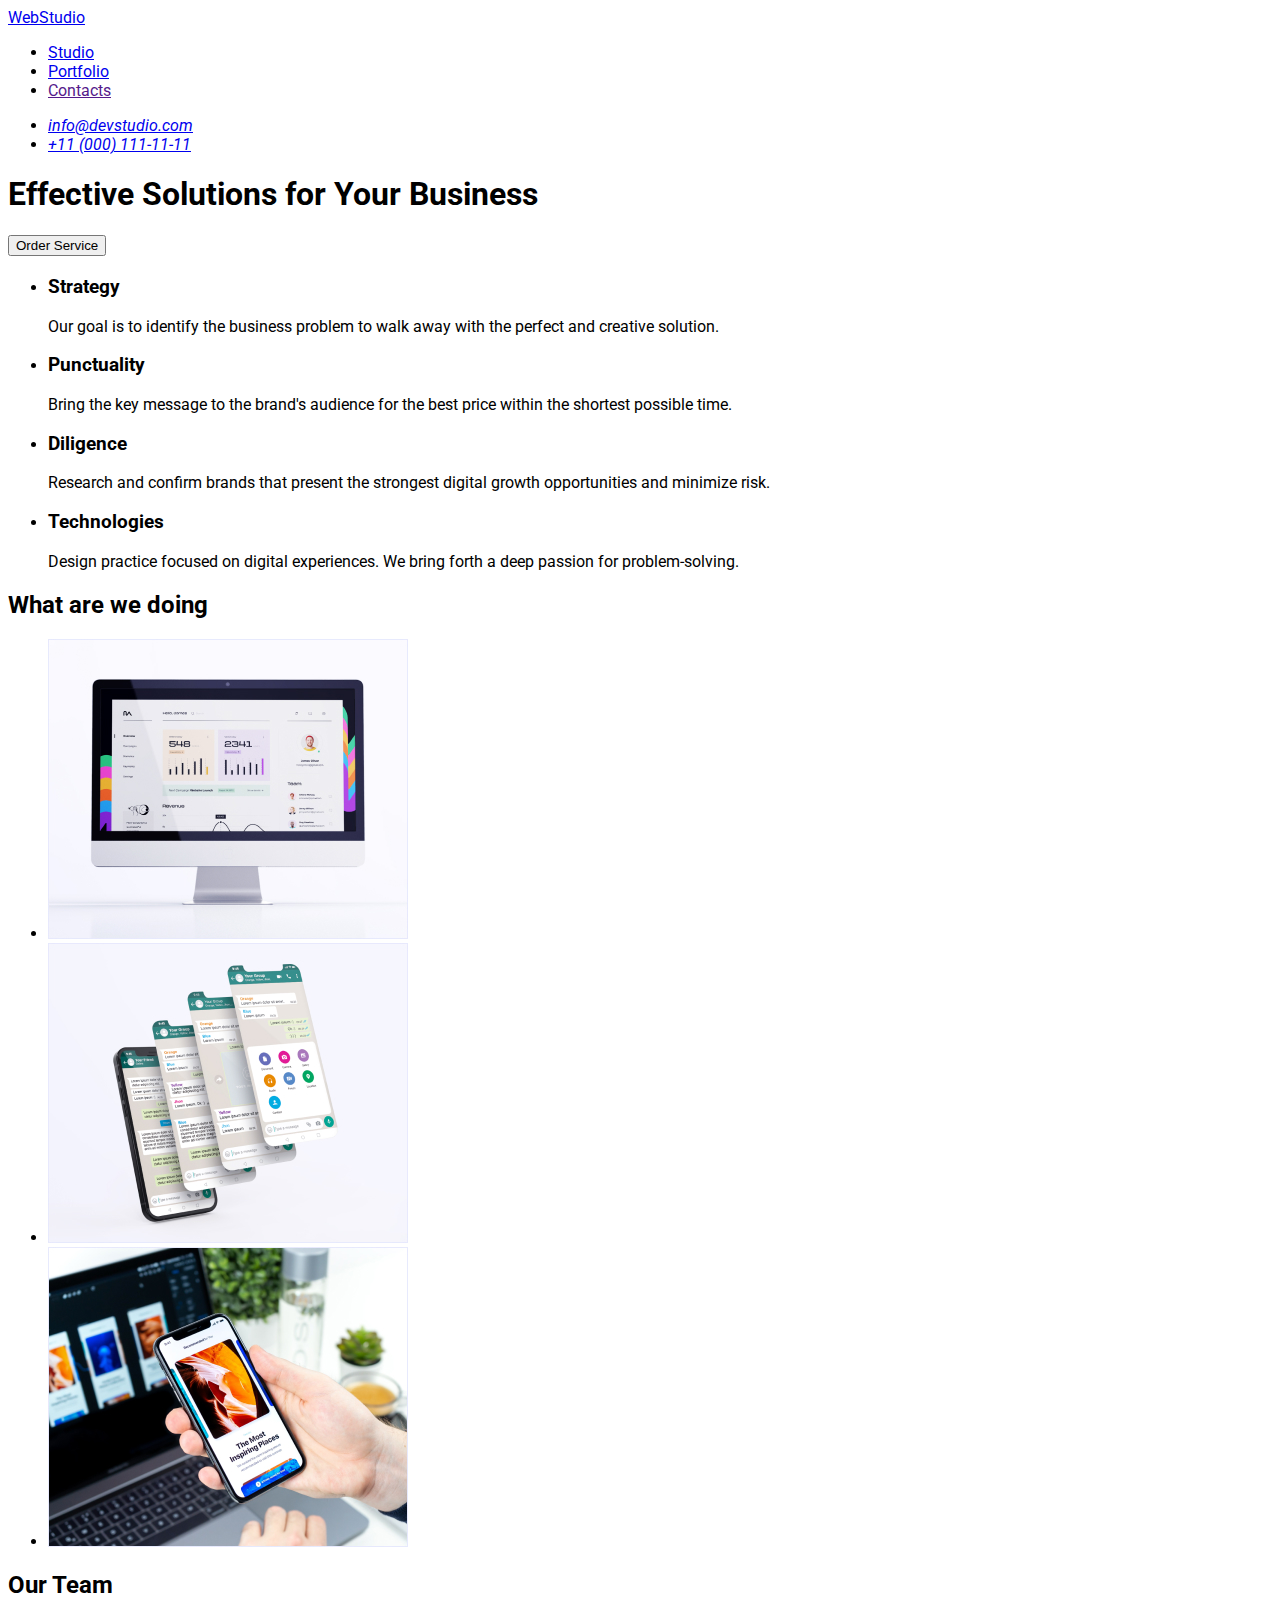
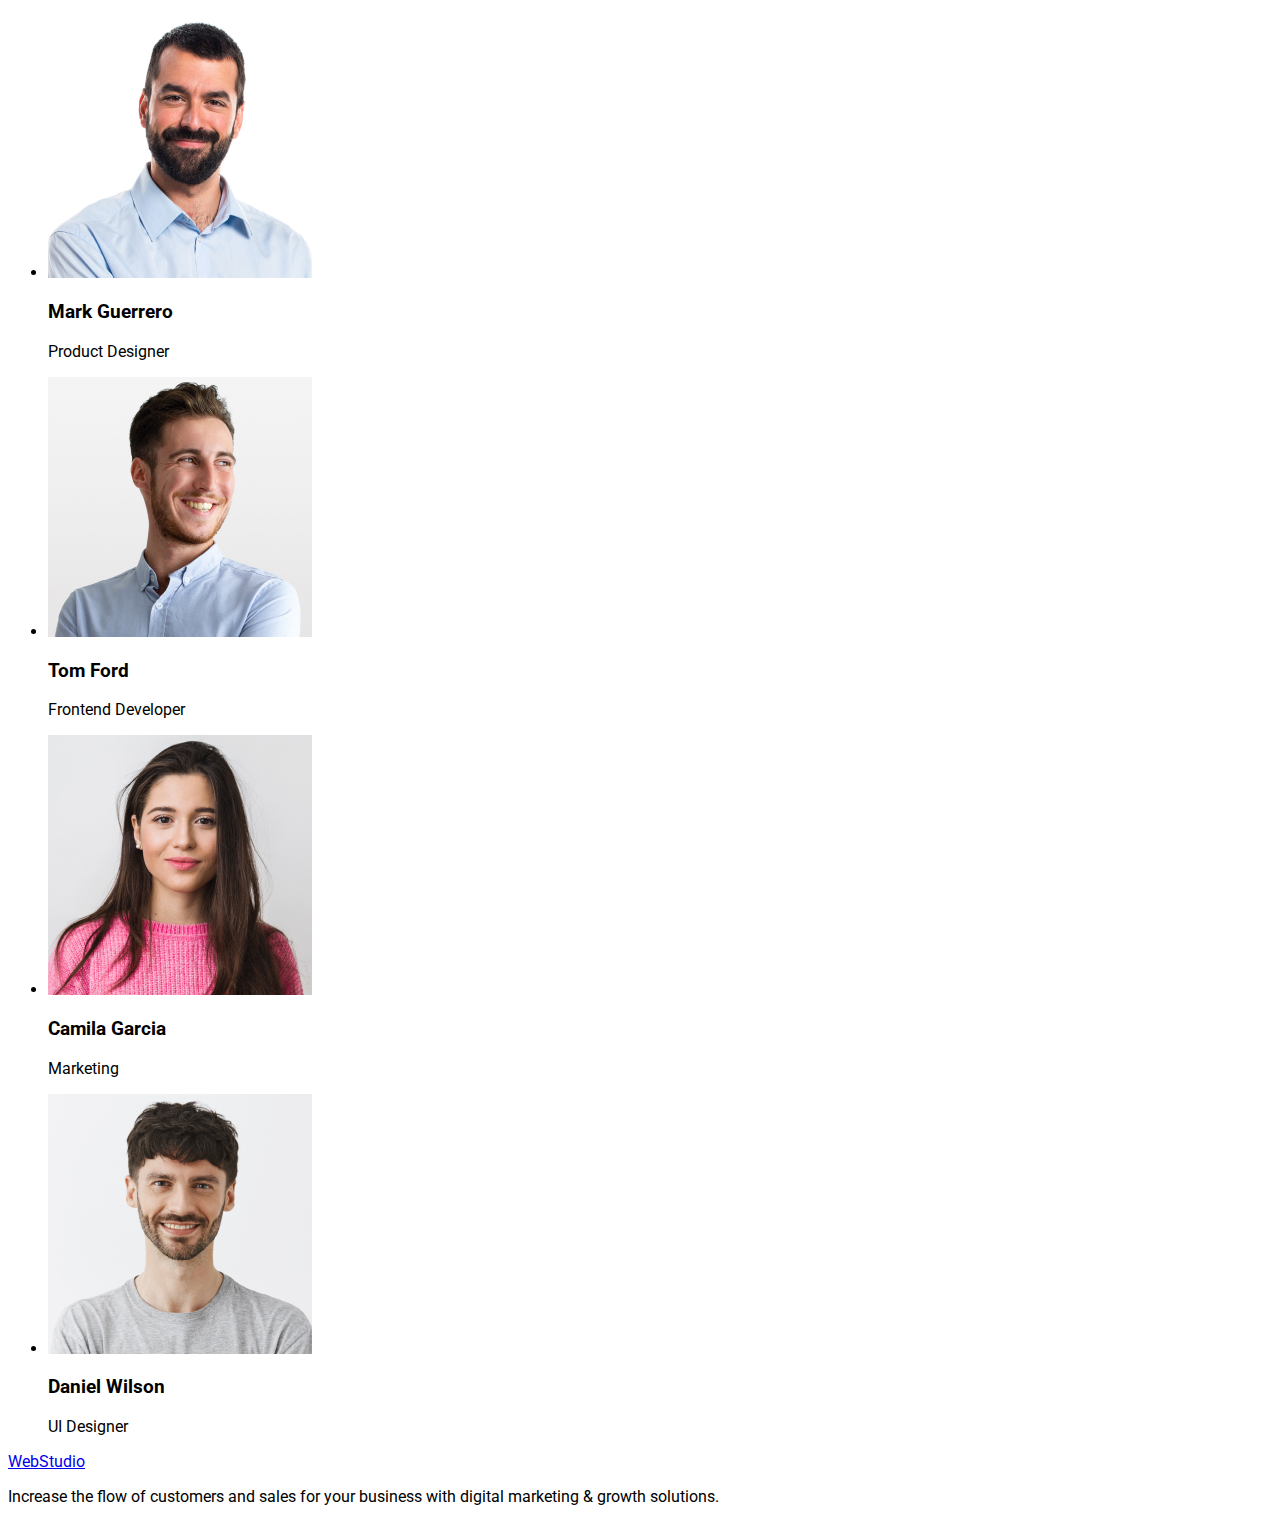
==== index.html @ ffc713ba "s" ====
<!DOCTYPE html>
<html lang="en">
  <head>
    <meta charset="UTF-8" />
    <meta http-equiv="X-UA-Compatible" content="IE=edge" />
    <meta name="viewport" content="width=device-width, initial-scale=1.0" />
    <title>Студія</title>
    <link rel="stylesheet" href="./css/styles.css" />
    <link rel="preconnect" href="https://fonts.googleapis.com" />
    <link rel="preconnect" href="https://fonts.gstatic.com" crossorigin />
    <link
      href="https://fonts.googleapis.com/css2?family=Raleway:wght@800&family=Roboto:wght@400;500;700;900&display=swap"
      rel="stylesheet"
    />
  </head>
  <body>
    <!-- Header Section -->
    <header>
      <nav>
        <a href="./index.html">WebStudio</a>
        <ul>
          <li><a href="./index.html">Studio</a></li>
          <li><a href="./partfolio.html">Portfolio</a></li>
          <li><a href="">Contacts</a></li>
        </ul>
      </nav>
      <address>
        <ul>
          <li><a href="mailto:info@devstudio.com">info@devstudio.com</a></li>
          <li><a href="tel:+110001111111">+11 (000) 111-11-11</a></li>
        </ul>
      </address>
    </header>
    <!--Main Section  -->
    <main>
      <!-- Section 1 -->
      <section>
        <h1>Effective Solutions for Your Business</h1>
        <button type="button">Order Service</button>
      </section>
      <!-- Section 2 -->
      <section>
        <h2></h2>
        <ul>
          <li>
            <h3>Strategy</h3>
            <p>
              Our goal is to identify the business problem to walk away with the
              perfect and creative solution.
            </p>
          </li>
          <li>
            <h3>Punctuality</h3>
            <p>
              Bring the key message to the brand's audience for the best price
              within the shortest possible time.
            </p>
          </li>
          <li>
            <h3>Diligence</h3>
            <p>
              Research and confirm brands that present the strongest digital
              growth opportunities and minimize risk.
            </p>
          </li>
          <li>
            <h3>Technologies</h3>
            <p>
              Design practice focused on digital experiences. We bring forth a
              deep passion for problem-solving.
            </p>
          </li>
        </ul>
      </section>
      <!-- Section 3 -->
      <section>
        <h2>What are we doing</h2>
        <ul>
          <li><img src="./images/img1.jpg" alt="analysis" width="360" /></li>
          <li>
            <img src="./images/img2.jpg" alt="conversations" width="360" />
          </li>
          <li>
            <img src="./images/img3.jpg" alt="recommendations" width="360" />
          </li>
        </ul>
      </section>
      <!-- Section 4 -->
      <section>
        <h2>Our Team</h2>
        <ul>
          <li>
            <img src="./images/mark.jpg" alt="Mark Guerrero" width="264" />
            <h3>Mark Guerrero</h3>
            <p>Product Designer</p>
          </li>

          <li>
            <img src="./images/tom.jpg" alt="Tom Ford" width="264" />
            <h3>Tom Ford</h3>
            <p>Frontend Developer</p>
          </li>

          <li>
            <img src="./images/camila.jpg" alt="Camila Garcia" width="264" />
            <h3>Camila Garcia</h3>
            <p>Marketing</p>
          </li>

          <li>
            <img src="./images/daniel.jpg" alt="Daniel Wilson" width="264" />
            <h3>Daniel Wilson</h3>
            <p>UI Designer</p>
          </li>
        </ul>
      </section>
    </main>
    <!-- Footer Section -->
    <footer>
      <a href="./index.html">WebStudio</a>
      <p>
        Increase the flow of customers and sales for your business with digital
        marketing & growth solutions.
      </p>
    </footer>
  </body>
</html>
---- css/styles.css ----
body {
  font-family: "Roboto";
}

.logo-web {
  font-family: "Raleway";
  font-style: normal;
  font-weight: 800;
  font-size: 18px;
  line-height: 24px;
  display: flex;
  align-items: center;
  letter-spacing: 0.03em;
  text-transform: uppercase;
  color: #4d5ae5;
  text-decoration: none;
}
.logo-studio {
  font-family: "Raleway";
  font-style: normal;
  font-weight: 800;
  font-size: 18px;
  line-height: 24px;
  display: flex;
  align-items: center;
  letter-spacing: 0.03em;
  text-transform: uppercase;
  color: #2e2f42;
}

.partfolio-buttos {
  list-style: none;
}

.main-menu {
  display: flex;
  flex-direction: row;
  align-items: flex-start;
  padding: 0px;
  gap: 40px;
  position: absolute;
  width: 261px;
  height: 24px;
  left: 347px;
  top: 24px;
}

.main-menu-items {
  text-decoration: none;
  list-style: none;
}

.main-menu li {
  text-decoration: none;
  list-style: none;
}
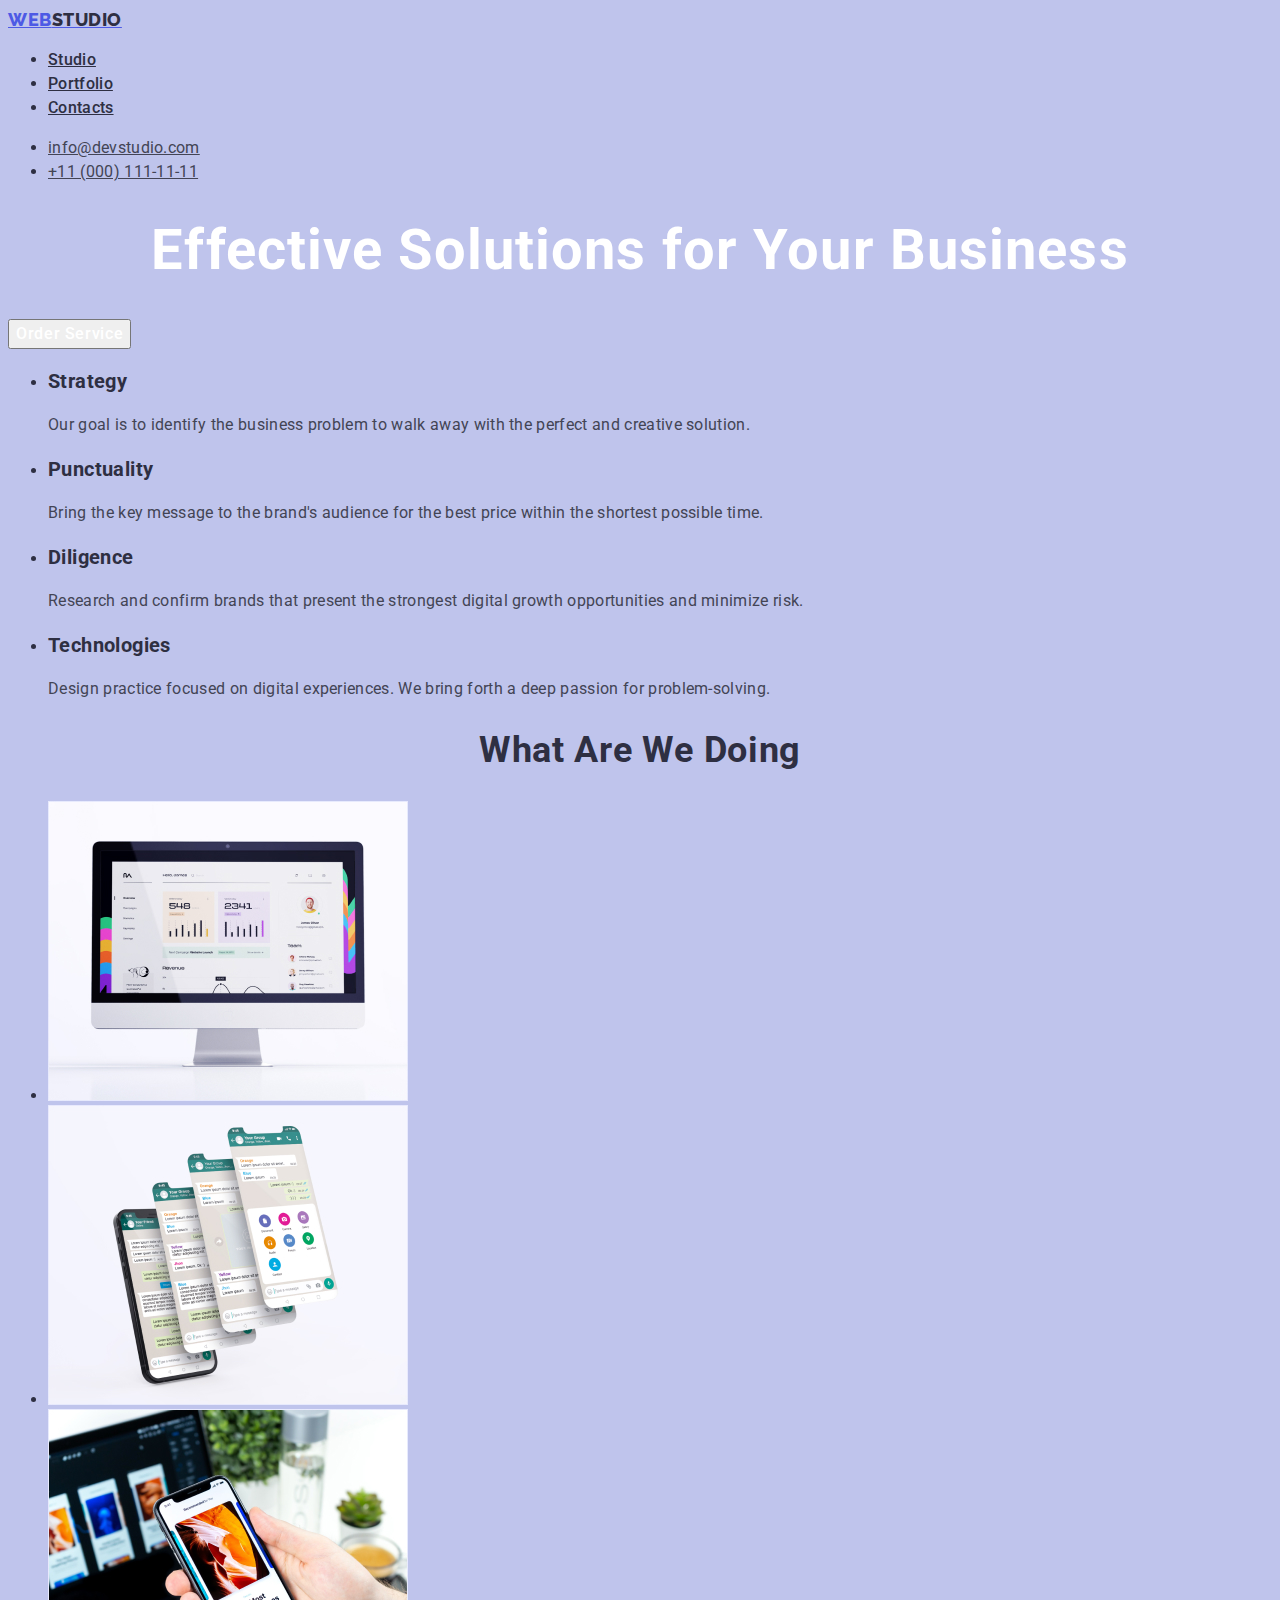
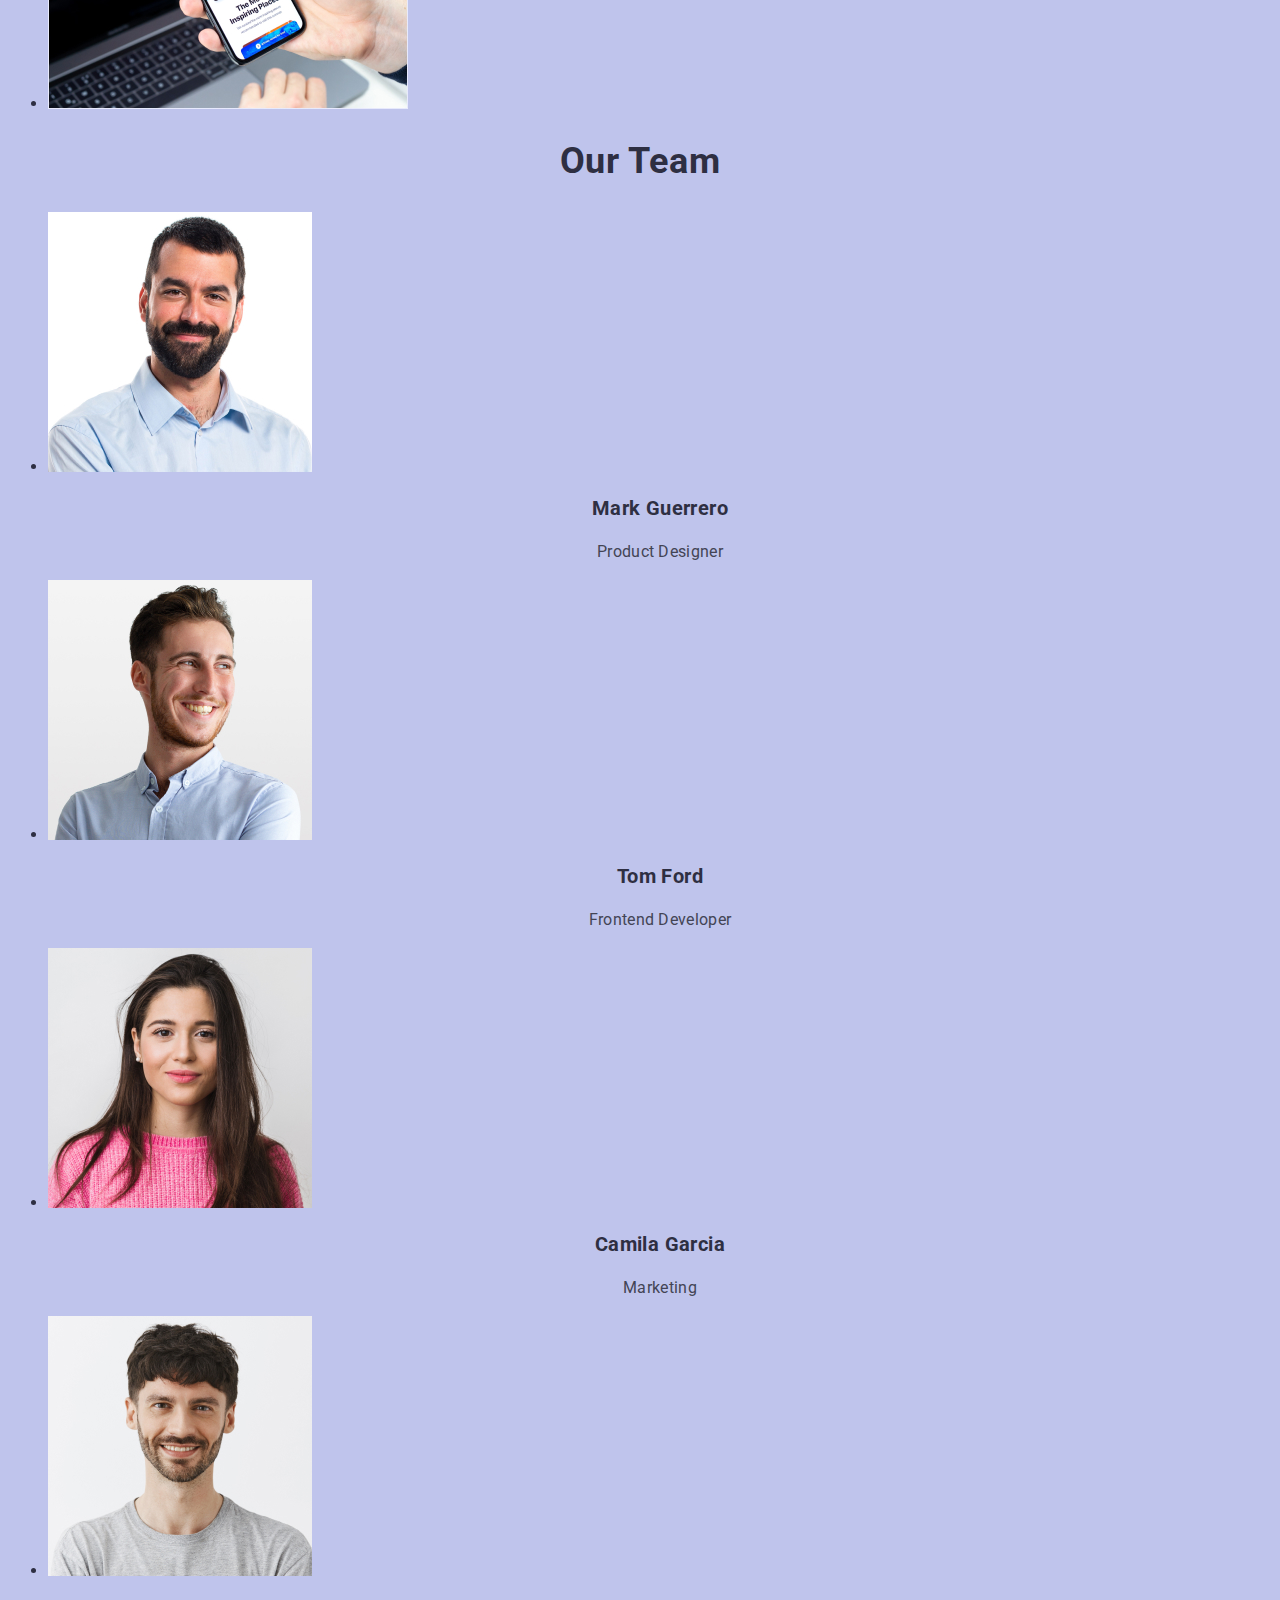
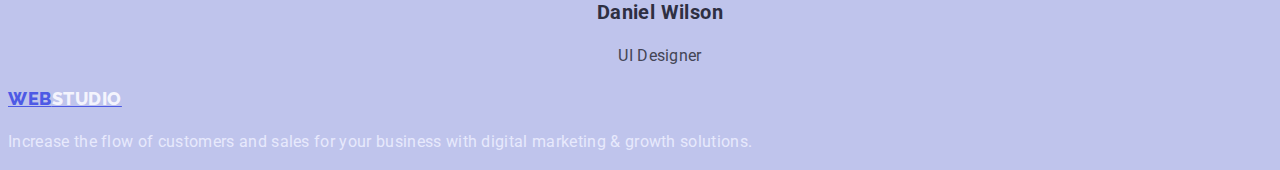
==== commit 409b5304: "changes" ====
--- a/index.html
+++ b/index.html
@@ -5,67 +5,88 @@
     <meta http-equiv="X-UA-Compatible" content="IE=edge" />
     <meta name="viewport" content="width=device-width, initial-scale=1.0" />
     <title>Студія</title>
-    <link rel="stylesheet" href="./css/styles.css" />
+
+    <link rel="preconnect" href="https://fonts.googleapis.com" />
+    <link rel="preconnect" href="https://fonts.gstatic.com" crossorigin />
     <link rel="preconnect" href="https://fonts.googleapis.com" />
     <link rel="preconnect" href="https://fonts.gstatic.com" crossorigin />
     <link
       href="https://fonts.googleapis.com/css2?family=Raleway:wght@800&family=Roboto:wght@400;500;700;900&display=swap"
       rel="stylesheet"
     />
+    <link rel="stylesheet" href="./css/styles.css" />
   </head>
-  <body>
+  <body class="body">
     <!-- Header Section -->
     <header>
-      <nav>
-        <a href="./index.html">WebStudio</a>
+      <nav class="navigation">
+        <a href="./index.html" class="logo-header"
+          >Web<span class="logo-header-part">Studio</span></a
+        >
         <ul>
-          <li><a href="./index.html">Studio</a></li>
-          <li><a href="./partfolio.html">Portfolio</a></li>
-          <li><a href="">Contacts</a></li>
+          <li class="nav-item">
+            <a href="./index.html" class="nav-item-link">Studio</a>
+          </li>
+          <li class="nav-item">
+            <a href="./portfolio.html" class="nav-item-link">Portfolio</a>
+          </li>
+          <li class="nav-item">
+            <a href="" class="nav-item-link">Contacts</a>
+          </li>
         </ul>
       </nav>
-      <address>
-        <ul>
-          <li><a href="mailto:info@devstudio.com">info@devstudio.com</a></li>
-          <li><a href="tel:+110001111111">+11 (000) 111-11-11</a></li>
+      <address class="address">
+        <ul class="address-list">
+          <li>
+            <a href="mailto:info@devstudio.com" class="address-item"
+              >info@devstudio.com</a
+            >
+          </li>
+          <li>
+            <a href="tel:+110001111111" class="address-item"
+              >+11 (000) 111-11-11</a
+            >
+          </li>
         </ul>
       </address>
     </header>
     <!--Main Section  -->
     <main>
       <!-- Section 1 -->
-      <section>
-        <h1>Effective Solutions for Your Business</h1>
-        <button type="button">Order Service</button>
+      <section class="first-section">
+        <h1 class="first-section-title">
+          Effective Solutions for Your Business
+        </h1>
+        <button type="button" class="first-section-btn">Order Service</button>
       </section>
       <!-- Section 2 -->
       <section>
-        <h2></h2>
+        <h2 hidden></h2>
         <ul>
           <li>
-            <h3>Strategy</h3>
-            <p>
+            <h3 class="second-section-title">Strategy</h3>
+            <p class="second-section-text">
               Our goal is to identify the business problem to walk away with the
               perfect and creative solution.
             </p>
           </li>
           <li>
-            <h3>Punctuality</h3>
-            <p>
+            <h3 class="second-section-title">Punctuality</h3>
+            <p class="second-section-text">
               Bring the key message to the brand's audience for the best price
               within the shortest possible time.
             </p>
           </li>
           <li>
-            <h3>Diligence</h3>
-            <p>
+            <h3 class="second-section-title">Diligence</h3>
+            <p class="second-section-text">
               Research and confirm brands that present the strongest digital
               growth opportunities and minimize risk.
             </p>
           </li>
           <li>
-            <h3>Technologies</h3>
-            <p>
+            <h3 class="second-section-title">Technologies</h3>
+            <p class="second-section-text">
               Design practice focused on digital experiences. We bring forth a
               deep passion for problem-solving.
             </p>
@@ -74,7 +95,7 @@
       </section>
       <!-- Section 3 -->
       <section>
-        <h2>What are we doing</h2>
+        <h2 class="third-section-title">What are we doing</h2>
         <ul>
           <li><img src="./images/img1.jpg" alt="analysis" width="360" /></li>
           <li>
@@ -87,38 +108,40 @@
       </section>
       <!-- Section 4 -->
       <section>
-        <h2>Our Team</h2>
+        <h2 class="forth-section-title">Our Team</h2>
         <ul>
           <li>
             <img src="./images/mark.jpg" alt="Mark Guerrero" width="264" />
-            <h3>Mark Guerrero</h3>
-            <p>Product Designer</p>
+            <h3 class="forth-section-item">Mark Guerrero</h3>
+            <p class="forth-section-text">Product Designer</p>
           </li>
 
           <li>
             <img src="./images/tom.jpg" alt="Tom Ford" width="264" />
-            <h3>Tom Ford</h3>
-            <p>Frontend Developer</p>
+            <h3 class="forth-section-item">Tom Ford</h3>
+            <p class="forth-section-text">Frontend Developer</p>
           </li>
 
           <li>
             <img src="./images/camila.jpg" alt="Camila Garcia" width="264" />
-            <h3>Camila Garcia</h3>
-            <p>Marketing</p>
+            <h3 class="forth-section-item">Camila Garcia</h3>
+            <p class="forth-section-text">Marketing</p>
           </li>
 
           <li>
             <img src="./images/daniel.jpg" alt="Daniel Wilson" width="264" />
-            <h3>Daniel Wilson</h3>
-            <p>UI Designer</p>
+            <h3 class="forth-section-item">Daniel Wilson</h3>
+            <p class="forth-section-text">UI Designer</p>
           </li>
         </ul>
       </section>
     </main>
     <!-- Footer Section -->
     <footer>
-      <a href="./index.html">WebStudio</a>
-      <p>
+      <a href="./index.html" class="footer-logo"
+        >Web<span class="footer-logo-part">Studio</span></a
+      >
+      <p class="footer-text">
         Increase the flow of customers and sales for your business with digital
         marketing & growth solutions.
       </p>
--- a/css/styles.css
+++ b/css/styles.css
@@ -1,56 +1,168 @@
 body {
-  font-family: "Roboto";
+  font-family: "Roboto", sans-serif;
+  background-color: #bfc4ec;
+  color: #2e2f42;
 }
-
-.logo-web {
-  font-family: "Raleway";
-  font-style: normal;
+/* ------------------------Header------------------ */
+.logo-header {
+  font-family: "Raleway", sans-serif;
   font-weight: 800;
   font-size: 18px;
-  line-height: 24px;
+  line-height: 1.33;
   display: flex;
   align-items: center;
   letter-spacing: 0.03em;
   text-transform: uppercase;
   color: #4d5ae5;
-  text-decoration: none;
 }
-.logo-studio {
-  font-family: "Raleway";
-  font-style: normal;
+.logo-header-part {
+  font-family: "Raleway", sans-serif;
   font-weight: 800;
   font-size: 18px;
-  line-height: 24px;
+  line-height: 1.33;
   display: flex;
   align-items: center;
   letter-spacing: 0.03em;
   text-transform: uppercase;
   color: #2e2f42;
 }
-
-.partfolio-buttos {
-  list-style: none;
+.nav-item-link {
+  font-weight: 500;
+  font-size: 16px;
+  line-height: 1.5;
+  letter-spacing: 0.02em;
+  color: #2e2f42;
+}
+.address-item {
+  font-weight: 400;
+  font-style: normal;
+  font-size: 16px;
+  line-height: 1.5;
+  letter-spacing: 0.02em;
+  color: #434455;
+}
+/* -----------------------------------------------------------------Main------------------- */
+/* ------------------------Section 1------------------ */
+.first-section-title {
+  font-weight: 700;
+  font-size: 56px;
+  line-height: 1.07;
+  text-align: center;
+  letter-spacing: 0.02em;
+  color: #ffffff;
+}
+.first-section-btn {
+  font-family: inherit;
+  font-style: normal;
+  font-weight: 500;
+  font-size: 16px;
+  line-height: 1.5;
+  display: flex;
+  align-items: center;
+  letter-spacing: 0.04em;
+  color: #ffffff;
+}
+/* ------------------------Section 2------------------ */
+.second-section-title {
+  font-size: 20px;
+  line-height: 1.2;
+  letter-spacing: 0.02em;
+  color: #2e2f42;
+}
+.second-section-text {
+  font-size: 16px;
+  line-height: 1.5;
+  letter-spacing: 0.02em;
+  color: #434455;
+}
+/* ------------------------Section 3------------------ */
+.third-section-title {
+  font-style: normal;
+  font-weight: 700;
+  font-size: 36px;
+  line-height: 1.11;
+  text-align: center;
+  letter-spacing: 0.02em;
+  text-transform: capitalize;
+  color: #2e2f42;
+}
+/* ------------------------Section 4------------------ */
+.forth-section-title {
+  font-size: 36px;
+  line-height: 1.11;
+  text-align: center;
+  letter-spacing: 0.02em;
+  text-transform: capitalize;
+}
+.forth-section-item {
+  font-size: 20px;
+  line-height: 1.2;
+  text-align: center;
+  letter-spacing: 0.02em;
+  color: #2e2f42;
+}
+.forth-section-text {
+  font-size: 16px;
+  line-height: 1.5;
+  text-align: center;
+  letter-spacing: 0.02em;
+  color: #434455;
+}
+/* ---------------------------------------------------------Portfolio------------------ */
+.portfolio-btn {
+  font-family: inherit;
+  font-style: normal;
+  font-weight: 500;
+  font-size: 16px;
+  line-height: 1.5;
+  display: flex;
+  align-items: center;
+  text-align: center;
+  letter-spacing: 0.04em;
+  color: #4d5ae5;
+}
+.portfolio-title {
+  font-size: 20px;
+  line-height: 1.2;
+  letter-spacing: 0.02em;
+  color: #2e2f42;
+}
+.portfolio-text {
+  font-size: 16px;
+  line-height: 1.5;
+  letter-spacing: 0.02em;
+  color: #434455;
 }
 
-.main-menu {
+/* ------------------------Footer------------------ */
+
+.footer-text {
+  font-size: 16px;
+  line-height: 1.5;
+  letter-spacing: 0.02em;
+  color: #e7e9fc;
+}
+.footer-logo {
+  font-family: "Raleway", sans-serif;
+  font-style: normal;
+  font-weight: 800;
+  font-size: 18px;
+  line-height: 1.67;
   display: flex;
-  flex-direction: row;
-  align-items: flex-start;
-  padding: 0px;
-  gap: 40px;
-  position: absolute;
-  width: 261px;
-  height: 24px;
-  left: 347px;
-  top: 24px;
+  align-items: center;
+  letter-spacing: 0.03em;
+  text-transform: uppercase;
+  color: #4d5ae5;
 }
-
-.main-menu-items {
-  text-decoration: none;
-  list-style: none;
+.footer-logo-part {
+  font-family: "Raleway", sans-serif;
+  font-style: normal;
+  font-weight: 800;
+  font-size: 18px;
+  line-height: 1.67;
+  display: flex;
+  align-items: center;
+  letter-spacing: 0.03em;
+  text-transform: uppercase;
+  color: #f4f4fd;
 }
-
-.main-menu li {
-  text-decoration: none;
-  list-style: none;
-}
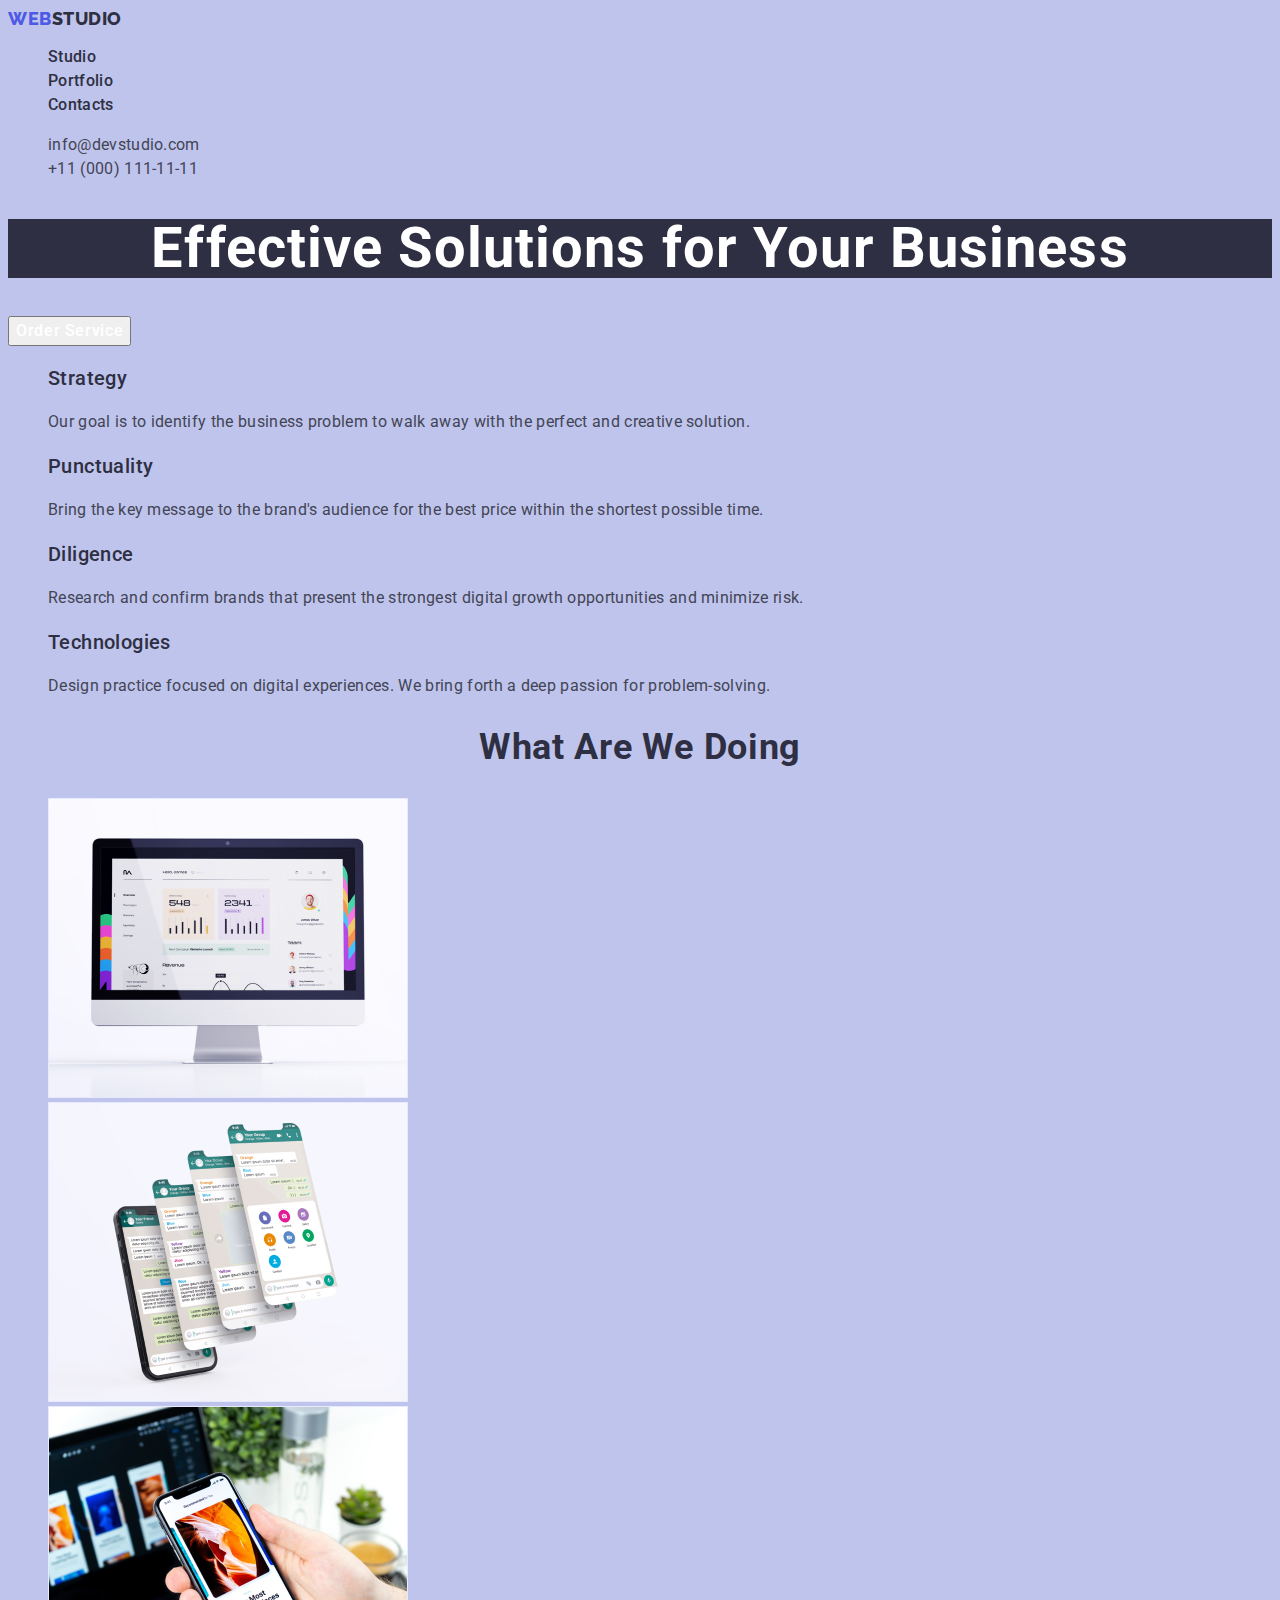
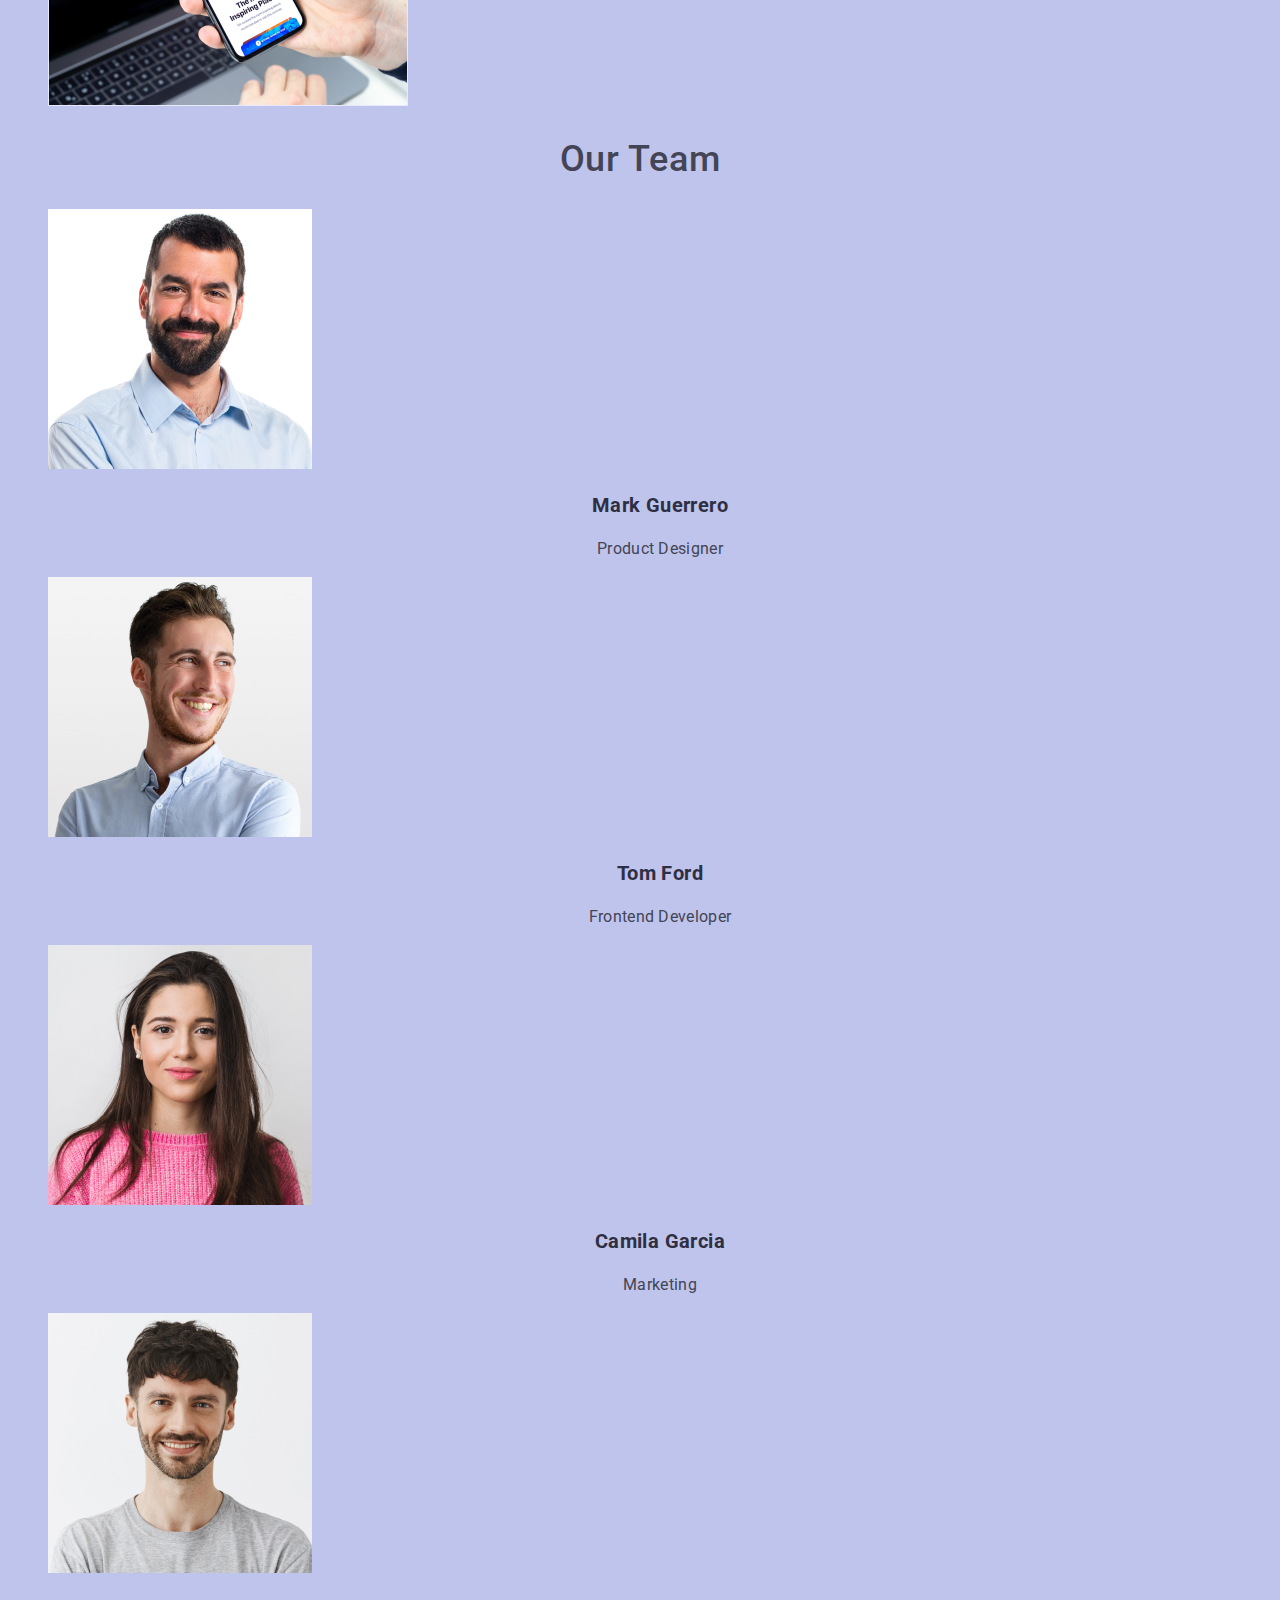
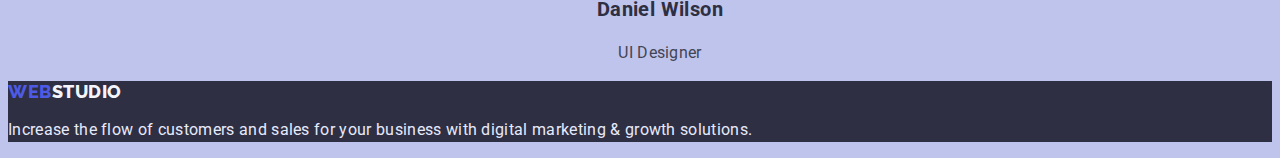
==== commit 0bd99be3: "changes" ====
--- a/index.html
+++ b/index.html
@@ -20,30 +20,30 @@
     <!-- Header Section -->
     <header>
       <nav class="navigation">
-        <a href="./index.html" class="logo-header"
+        <a href="./index.html" class="logo-header link"
           >Web<span class="logo-header-part">Studio</span></a
         >
-        <ul>
+        <ul class="list">
           <li class="nav-item">
-            <a href="./index.html" class="nav-item-link">Studio</a>
+            <a href="./index.html" class="nav-item-link link">Studio</a>
           </li>
           <li class="nav-item">
-            <a href="./portfolio.html" class="nav-item-link">Portfolio</a>
+            <a href="./portfolio.html" class="nav-item-link link">Portfolio</a>
           </li>
           <li class="nav-item">
-            <a href="" class="nav-item-link">Contacts</a>
+            <a href="" class="nav-item-link link">Contacts</a>
           </li>
         </ul>
       </nav>
       <address class="address">
-        <ul class="address-list">
+        <ul class="address-list list">
           <li>
-            <a href="mailto:info@devstudio.com" class="address-item"
+            <a href="mailto:info@devstudio.com" class="address-item link"
               >info@devstudio.com</a
             >
           </li>
           <li>
-            <a href="tel:+110001111111" class="address-item"
+            <a href="tel:+110001111111" class="address-item link"
               >+11 (000) 111-11-11</a
             >
           </li>
@@ -61,8 +61,8 @@
       </section>
       <!-- Section 2 -->
       <section>
-        <h2 hidden></h2>
-        <ul>
+        <h2 hidden class="second-section-title"></h2>
+        <ul class="list">
           <li>
             <h3 class="second-section-title">Strategy</h3>
             <p class="second-section-text">
@@ -96,7 +96,7 @@
       <!-- Section 3 -->
       <section>
         <h2 class="third-section-title">What are we doing</h2>
-        <ul>
+        <ul class="list">
           <li><img src="./images/img1.jpg" alt="analysis" width="360" /></li>
           <li>
             <img src="./images/img2.jpg" alt="conversations" width="360" />
@@ -109,7 +109,7 @@
       <!-- Section 4 -->
       <section>
         <h2 class="forth-section-title">Our Team</h2>
-        <ul>
+        <ul class="list">
           <li>
             <img src="./images/mark.jpg" alt="Mark Guerrero" width="264" />
             <h3 class="forth-section-item">Mark Guerrero</h3>
@@ -137,8 +137,8 @@
       </section>
     </main>
     <!-- Footer Section -->
-    <footer>
-      <a href="./index.html" class="footer-logo"
+    <footer class="footer">
+      <a href="./index.html" class="footer-logo link"
         >Web<span class="footer-logo-part">Studio</span></a
       >
       <p class="footer-text">
--- a/css/styles.css
+++ b/css/styles.css
@@ -1,14 +1,21 @@
 body {
   font-family: "Roboto", sans-serif;
   background-color: #bfc4ec;
-  color: #2e2f42;
+  color: #434455;
+}
+.link {
+  text-decoration: none;
+  font-style: normal;
+}
+.list {
+  list-style: none;
 }
 /* ------------------------Header------------------ */
 .logo-header {
   font-family: "Raleway", sans-serif;
   font-weight: 800;
   font-size: 18px;
-  line-height: 1.33;
+  line-height: 1.17;
   display: flex;
   align-items: center;
   letter-spacing: 0.03em;
@@ -19,7 +26,7 @@
   font-family: "Raleway", sans-serif;
   font-weight: 800;
   font-size: 18px;
-  line-height: 1.33;
+  line-height: 1.17;
   display: flex;
   align-items: center;
   letter-spacing: 0.03em;
@@ -32,6 +39,9 @@
   line-height: 1.5;
   letter-spacing: 0.02em;
   color: #2e2f42;
+}
+.nav-item-link:is(:hover, :focus) {
+  color: #404bbf;
 }
 .address-item {
   font-weight: 400;
@@ -40,6 +50,9 @@
   line-height: 1.5;
   letter-spacing: 0.02em;
   color: #434455;
+}
+.address-item:is(:hover, :focus) {
+  color: #404bbf;
 }
 /* -----------------------------------------------------------------Main------------------- */
 /* ------------------------Section 1------------------ */
@@ -50,6 +63,7 @@
   text-align: center;
   letter-spacing: 0.02em;
   color: #ffffff;
+  background-color: #2e2f42;
 }
 .first-section-btn {
   font-family: inherit;
@@ -61,9 +75,22 @@
   align-items: center;
   letter-spacing: 0.04em;
   color: #ffffff;
+  cursor: pointer;
+}
+.first-section-btn:is(:hover, :focus) {
+  font-family: inherit;
+  font-style: normal;
+  font-weight: 500;
+  font-size: 16px;
+  line-height: 1.5;
+  display: flex;
+  align-items: center;
+  letter-spacing: 0.04em;
+  color: #ffffff;
 }
 /* ------------------------Section 2------------------ */
 .second-section-title {
+  font-weight: 500;
   font-size: 20px;
   line-height: 1.2;
   letter-spacing: 0.02em;
@@ -88,6 +115,7 @@
 }
 /* ------------------------Section 4------------------ */
 .forth-section-title {
+  font-weight: 500;
   font-size: 36px;
   line-height: 1.11;
   text-align: center;
@@ -110,7 +138,7 @@
 }
 /* ---------------------------------------------------------Portfolio------------------ */
 .portfolio-btn {
-  font-family: inherit;
+  font-family: "roboto" sans-serif;
   font-style: normal;
   font-weight: 500;
   font-size: 16px;
@@ -120,6 +148,7 @@
   text-align: center;
   letter-spacing: 0.04em;
   color: #4d5ae5;
+  cursor: pointer;
 }
 .portfolio-title {
   font-size: 20px;
@@ -135,6 +164,9 @@
 }
 
 /* ------------------------Footer------------------ */
+.footer {
+  background-color: #2e2f42;
+}
 
 .footer-text {
   font-size: 16px;
@@ -147,7 +179,7 @@
   font-style: normal;
   font-weight: 800;
   font-size: 18px;
-  line-height: 1.67;
+  line-height: 1.17;
   display: flex;
   align-items: center;
   letter-spacing: 0.03em;
@@ -159,7 +191,7 @@
   font-style: normal;
   font-weight: 800;
   font-size: 18px;
-  line-height: 1.67;
+  line-height: 1.17;
   display: flex;
   align-items: center;
   letter-spacing: 0.03em;
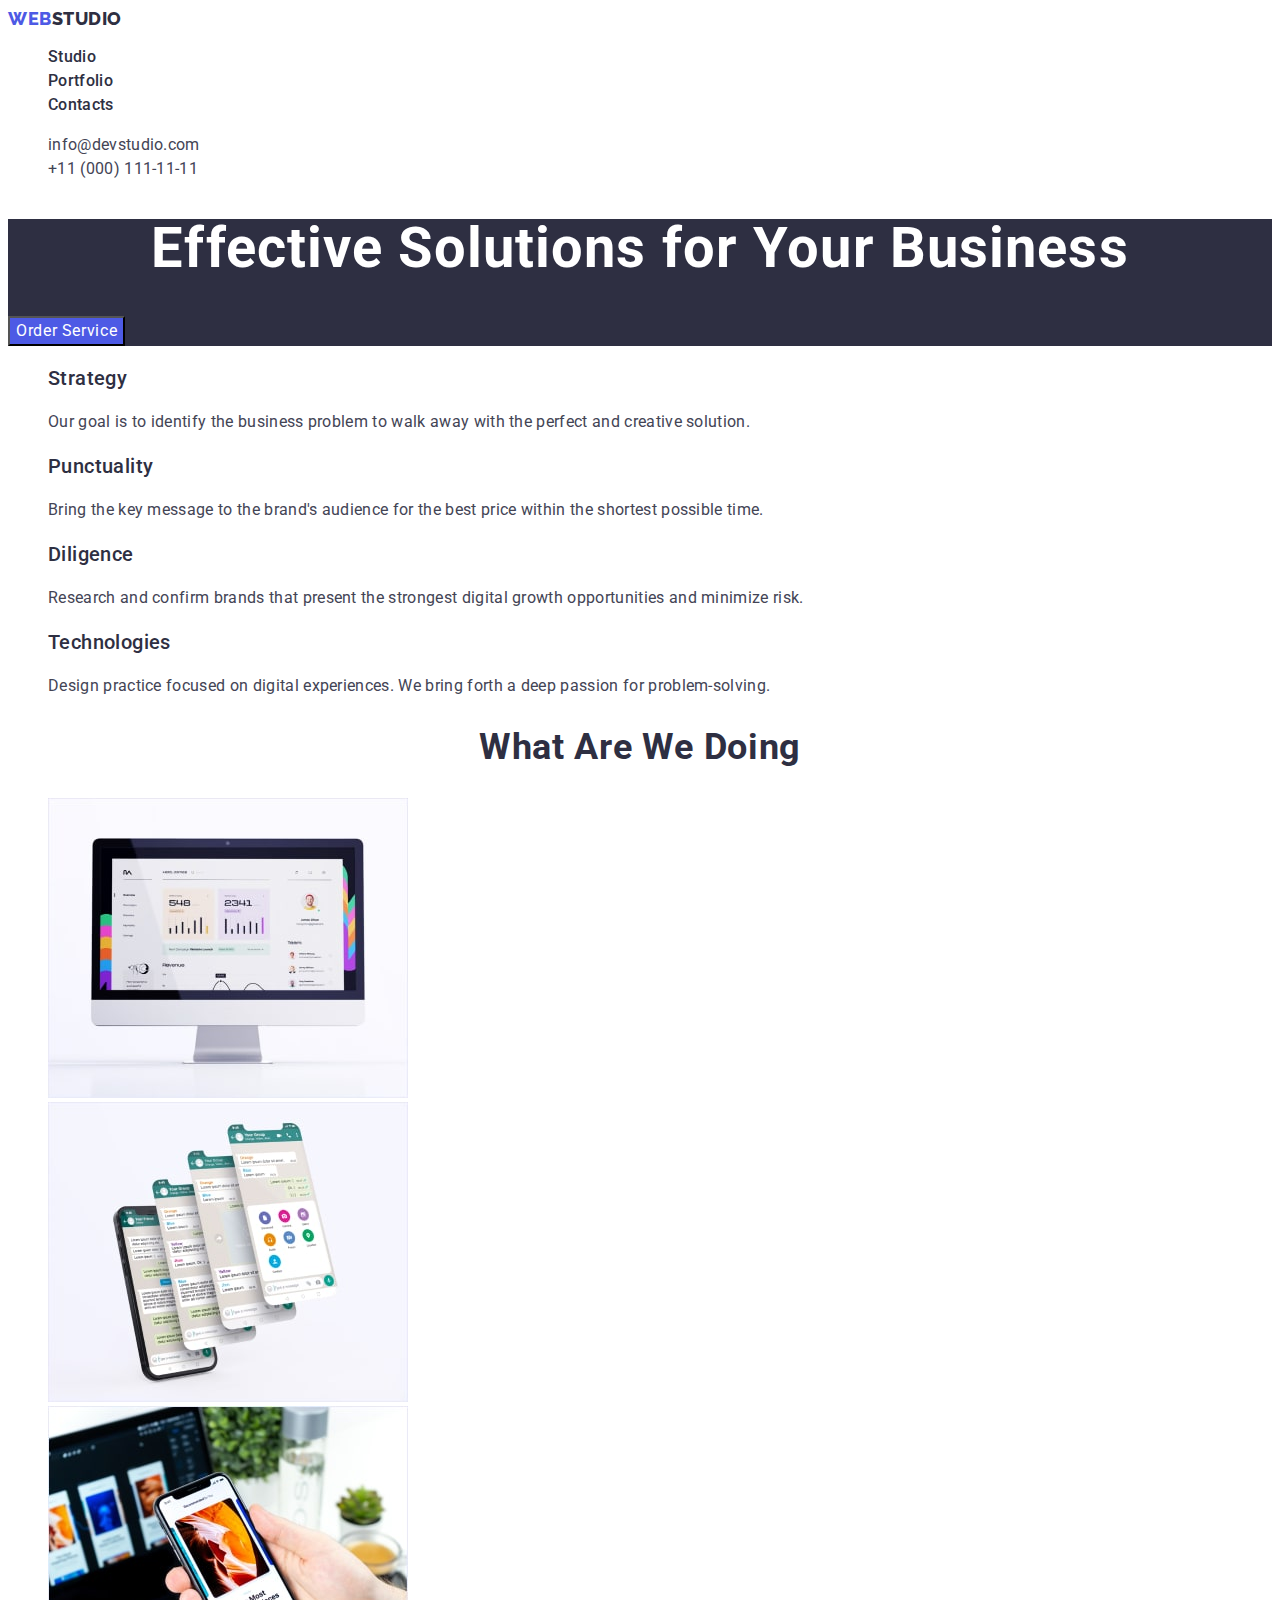
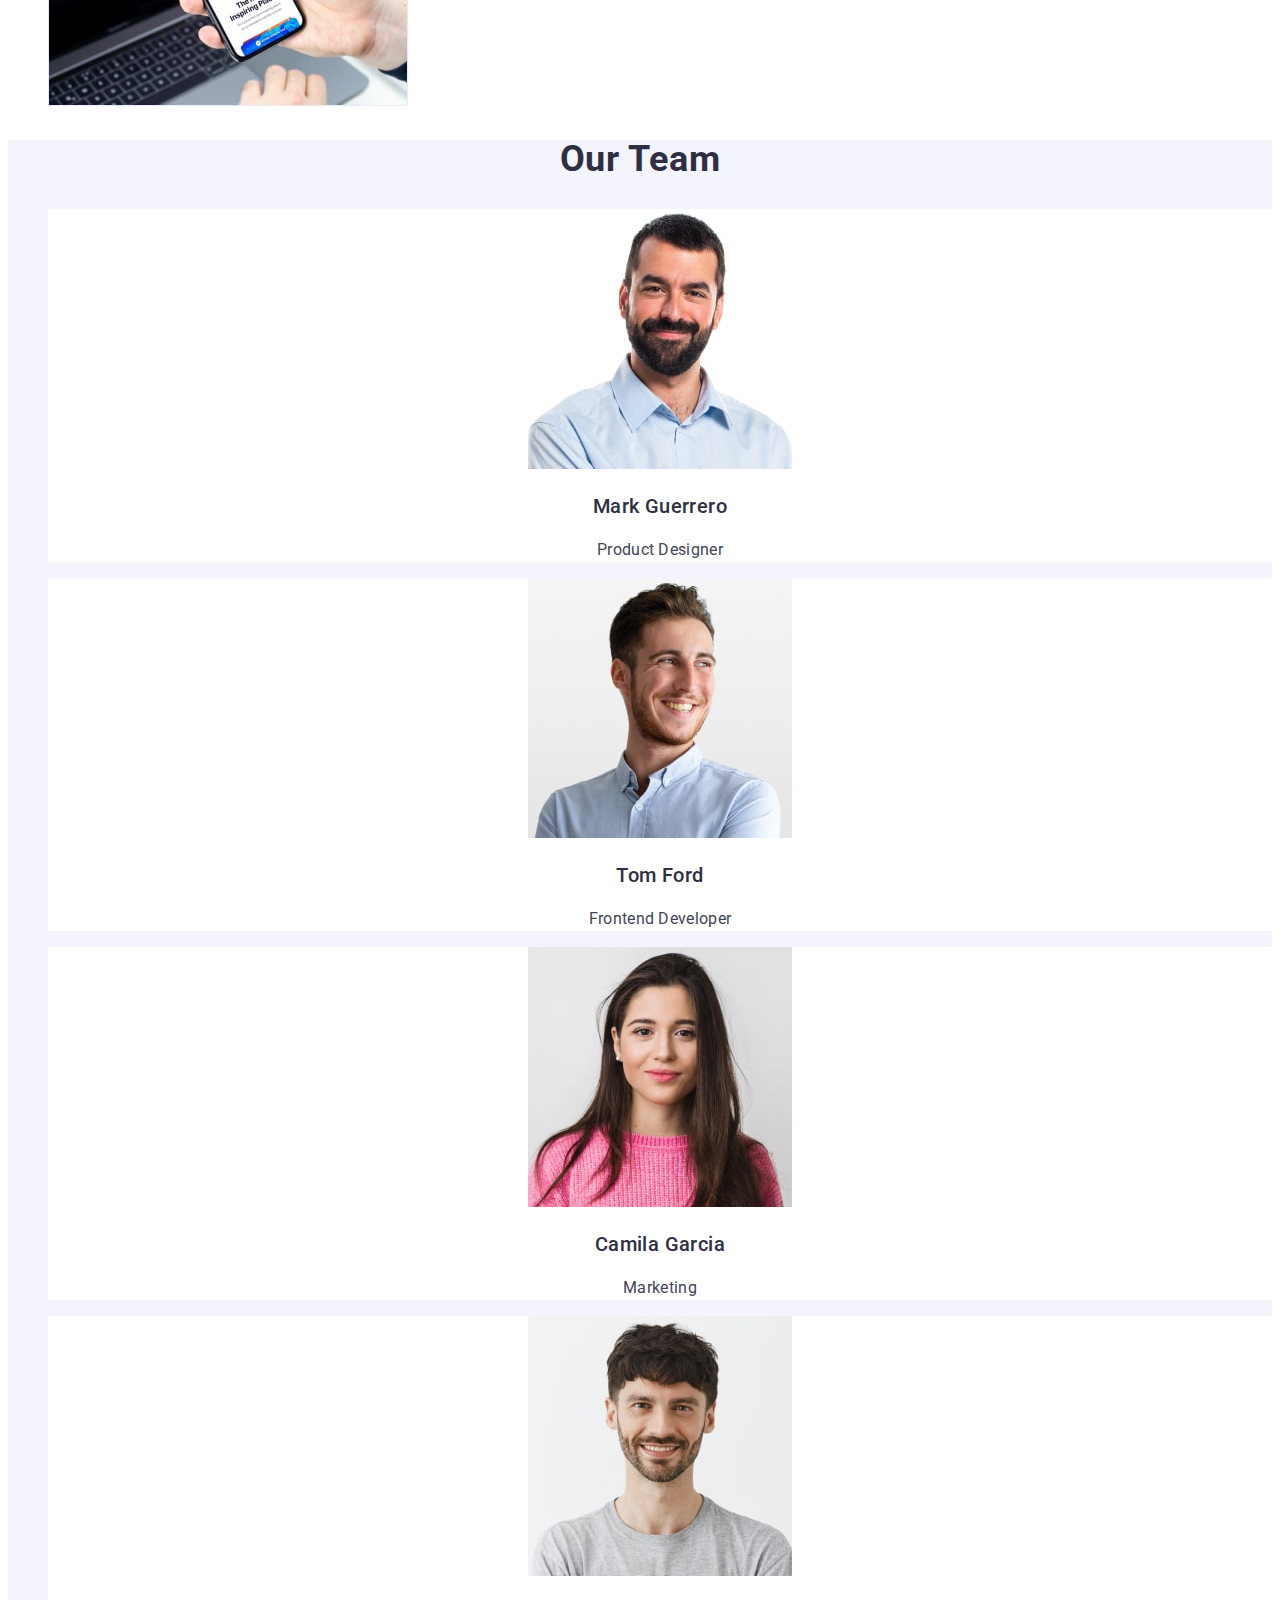
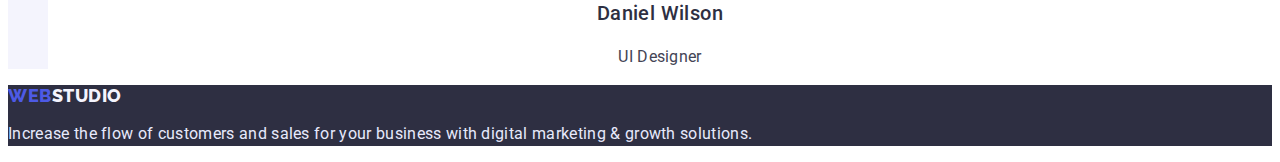
==== commit 33b2921f: "changes" ====
--- a/index.html
+++ b/index.html
@@ -107,28 +107,28 @@
         </ul>
       </section>
       <!-- Section 4 -->
-      <section>
+      <section class="forth-section">
         <h2 class="forth-section-title">Our Team</h2>
         <ul class="list">
-          <li>
+          <li class="forth-section-item">
             <img src="./images/mark.jpg" alt="Mark Guerrero" width="264" />
             <h3 class="forth-section-item">Mark Guerrero</h3>
             <p class="forth-section-text">Product Designer</p>
           </li>
 
-          <li>
+          <li class="forth-section-item">
             <img src="./images/tom.jpg" alt="Tom Ford" width="264" />
             <h3 class="forth-section-item">Tom Ford</h3>
             <p class="forth-section-text">Frontend Developer</p>
           </li>
 
-          <li>
+          <li class="forth-section-item">
             <img src="./images/camila.jpg" alt="Camila Garcia" width="264" />
             <h3 class="forth-section-item">Camila Garcia</h3>
             <p class="forth-section-text">Marketing</p>
           </li>
 
-          <li>
+          <li class="forth-section-item">
             <img src="./images/daniel.jpg" alt="Daniel Wilson" width="264" />
             <h3 class="forth-section-item">Daniel Wilson</h3>
             <p class="forth-section-text">UI Designer</p>
--- a/css/styles.css
+++ b/css/styles.css
@@ -1,7 +1,12 @@
+:root {
+  --main-body-color: #ffffff;
+  --main-text-color: #434455;
+  --main-title-color: #2e2f42;
+}
 body {
   font-family: "Roboto", sans-serif;
-  background-color: #bfc4ec;
-  color: #434455;
+  background-color: var(--main-body-color);
+  color: var(--main-text-color);
 }
 .link {
   text-decoration: none;
@@ -16,21 +21,11 @@
   font-weight: 800;
   font-size: 18px;
   line-height: 1.17;
-  display: flex;
-  align-items: center;
   letter-spacing: 0.03em;
   text-transform: uppercase;
   color: #4d5ae5;
 }
 .logo-header-part {
-  font-family: "Raleway", sans-serif;
-  font-weight: 800;
-  font-size: 18px;
-  line-height: 1.17;
-  display: flex;
-  align-items: center;
-  letter-spacing: 0.03em;
-  text-transform: uppercase;
   color: #2e2f42;
 }
 .nav-item-link {
@@ -43,9 +38,10 @@
 .nav-item-link:is(:hover, :focus) {
   color: #404bbf;
 }
+.address {
+  font-style: normal;
+}
 .address-item {
-  font-weight: 400;
-  font-style: normal;
   font-size: 16px;
   line-height: 1.5;
   letter-spacing: 0.02em;
@@ -56,37 +52,28 @@
 }
 /* -----------------------------------------------------------------Main------------------- */
 /* ------------------------Section 1------------------ */
+.first-section {
+  background-color: #2e2f42;
+}
 .first-section-title {
-  font-weight: 700;
   font-size: 56px;
   line-height: 1.07;
   text-align: center;
   letter-spacing: 0.02em;
   color: #ffffff;
-  background-color: #2e2f42;
 }
 .first-section-btn {
   font-family: inherit;
-  font-style: normal;
-  font-weight: 500;
   font-size: 16px;
   line-height: 1.5;
-  display: flex;
-  align-items: center;
   letter-spacing: 0.04em;
   color: #ffffff;
   cursor: pointer;
+  background-color: #4d5ae5;
 }
 .first-section-btn:is(:hover, :focus) {
-  font-family: inherit;
-  font-style: normal;
-  font-weight: 500;
-  font-size: 16px;
-  line-height: 1.5;
-  display: flex;
-  align-items: center;
-  letter-spacing: 0.04em;
   color: #ffffff;
+  background-color: #404bbf;
 }
 /* ------------------------Section 2------------------ */
 .second-section-title {
@@ -94,35 +81,40 @@
   font-size: 20px;
   line-height: 1.2;
   letter-spacing: 0.02em;
-  color: #2e2f42;
+  color: var(--main-title-color);
 }
 .second-section-text {
   font-size: 16px;
   line-height: 1.5;
   letter-spacing: 0.02em;
-  color: #434455;
+  color: var(--main-text-color);
 }
 /* ------------------------Section 3------------------ */
 .third-section-title {
-  font-style: normal;
-  font-weight: 700;
   font-size: 36px;
   line-height: 1.11;
   text-align: center;
   letter-spacing: 0.02em;
   text-transform: capitalize;
-  color: #2e2f42;
+  color: var(--main-title-color);
 }
 /* ------------------------Section 4------------------ */
+.forth-section {
+  background-color: #f4f4fd;
+}
+.forth-section-item {
+  background-color: #ffffff;
+}
 .forth-section-title {
-  font-weight: 500;
   font-size: 36px;
   line-height: 1.11;
   text-align: center;
   letter-spacing: 0.02em;
   text-transform: capitalize;
+  color: var(--main-title-color);
 }
 .forth-section-item {
+  font-weight: 500;
   font-size: 20px;
   line-height: 1.2;
   text-align: center;
@@ -130,37 +122,40 @@
   color: #2e2f42;
 }
 .forth-section-text {
+  font-weight: 400;
   font-size: 16px;
   line-height: 1.5;
   text-align: center;
   letter-spacing: 0.02em;
-  color: #434455;
+  color: var(--main-text-color);
 }
 /* ---------------------------------------------------------Portfolio------------------ */
 .portfolio-btn {
-  font-family: "roboto" sans-serif;
-  font-style: normal;
-  font-weight: 500;
+  font-family: inherit;
   font-size: 16px;
   line-height: 1.5;
-  display: flex;
-  align-items: center;
-  text-align: center;
   letter-spacing: 0.04em;
+  background-color: #f4f4fd;
   color: #4d5ae5;
   cursor: pointer;
 }
+.portfolio-btn:is(:hover, :focus) {
+  background-color: #404bbf;
+  color: #ffffff;
+}
+
 .portfolio-title {
+  font-weight: 500;
   font-size: 20px;
   line-height: 1.2;
   letter-spacing: 0.02em;
-  color: #2e2f42;
+  color: var(--main-title-color);
 }
 .portfolio-text {
   font-size: 16px;
   line-height: 1.5;
   letter-spacing: 0.02em;
-  color: #434455;
+  color: var(--main-text-color);
 }
 
 /* ------------------------Footer------------------ */
@@ -187,14 +182,5 @@
   color: #4d5ae5;
 }
 .footer-logo-part {
-  font-family: "Raleway", sans-serif;
-  font-style: normal;
-  font-weight: 800;
-  font-size: 18px;
-  line-height: 1.17;
-  display: flex;
-  align-items: center;
-  letter-spacing: 0.03em;
-  text-transform: uppercase;
   color: #f4f4fd;
 }
